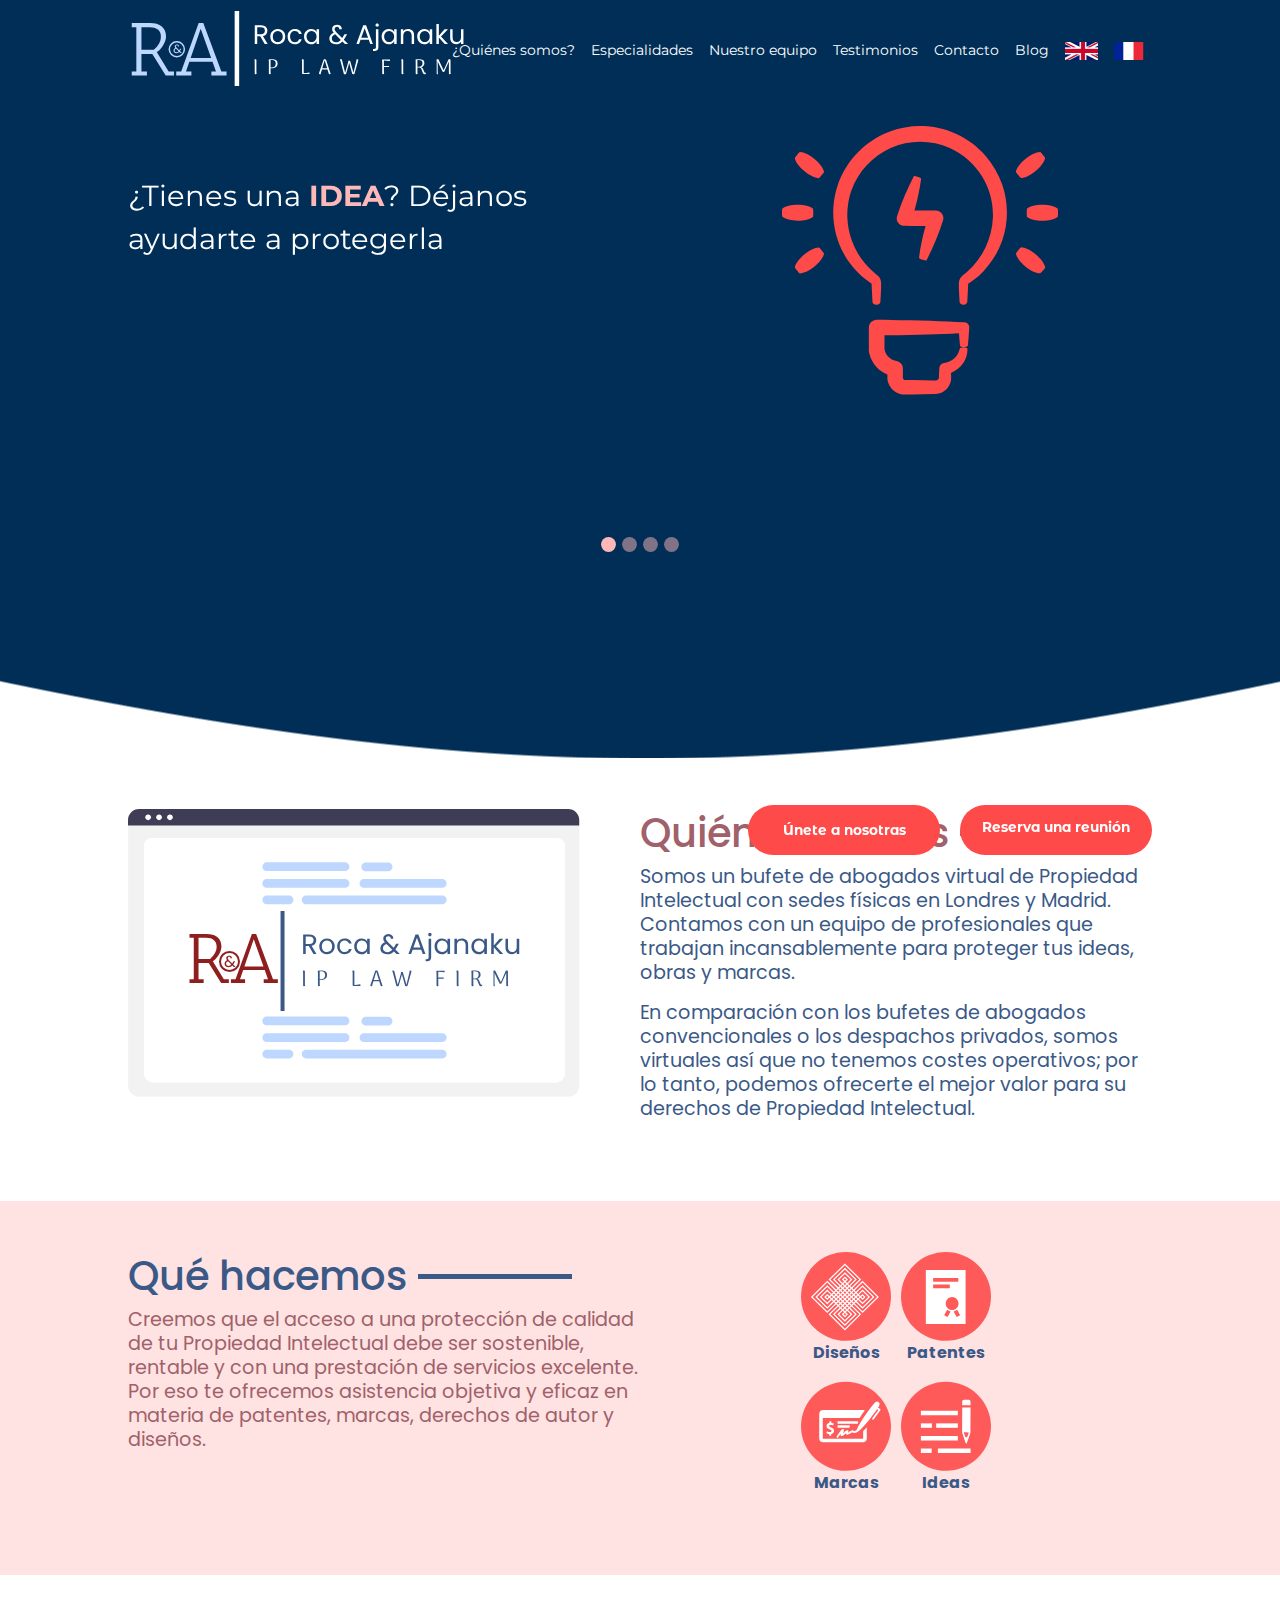
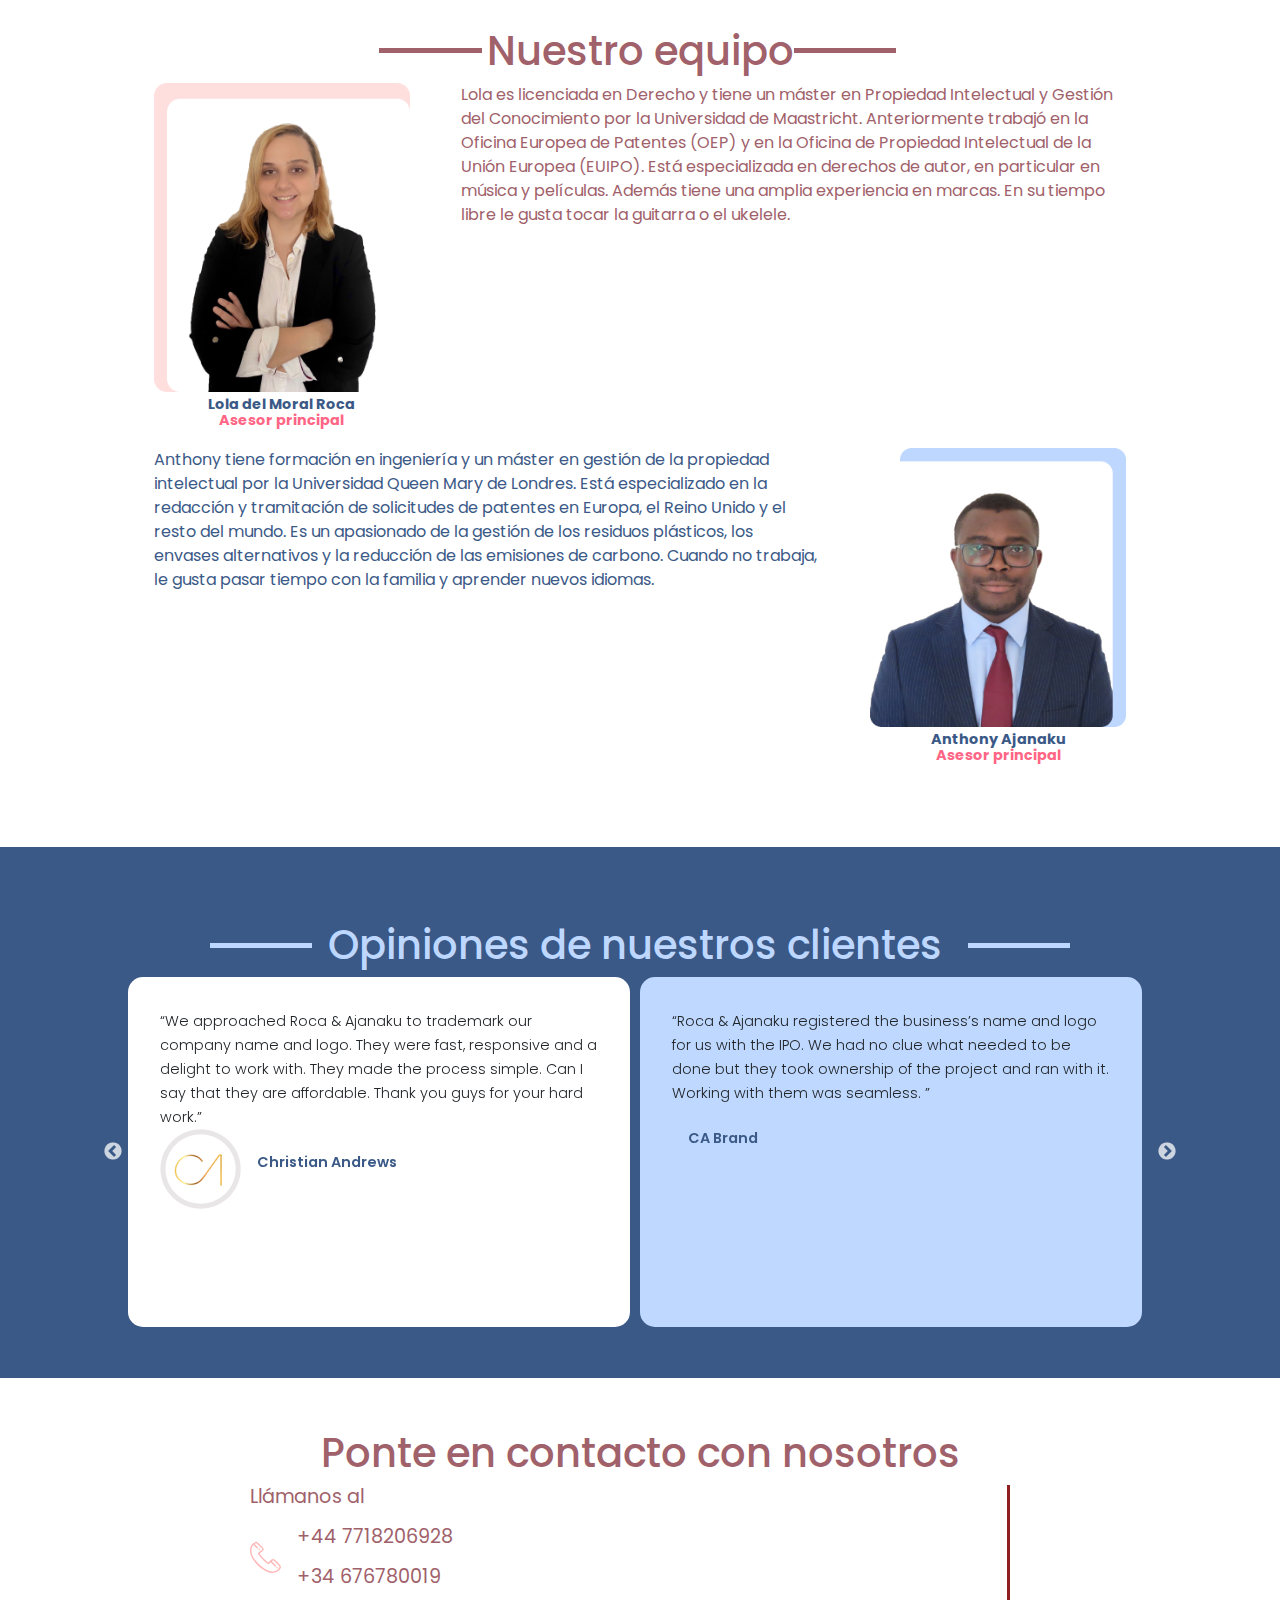
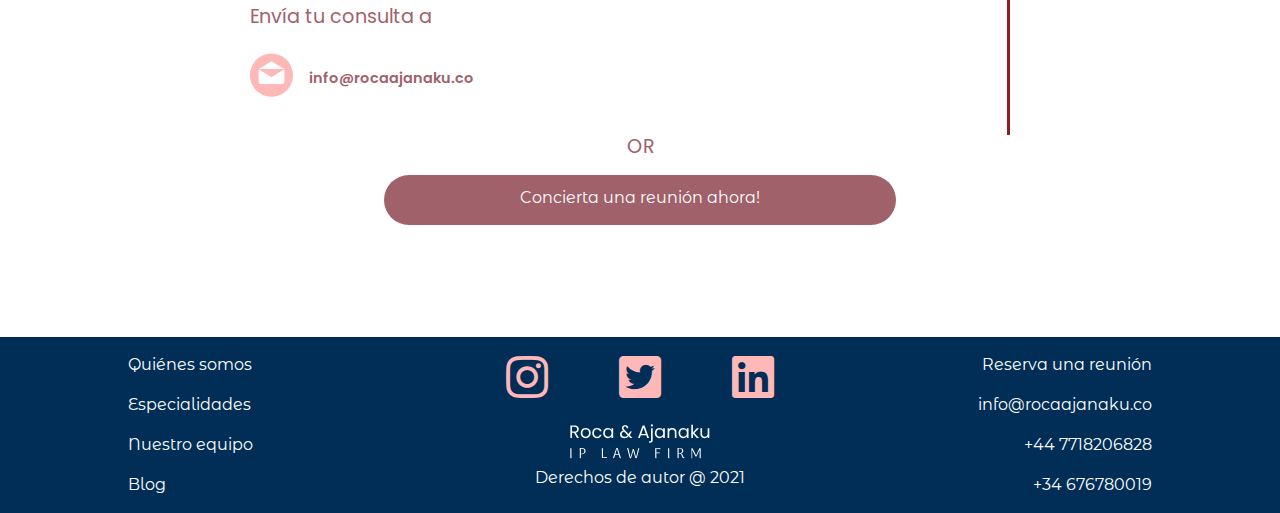
==== index_espanyol.html @ 3bf48005 "backend" ====
<!DOCTYPE html>
<html lang="en">
    <head>
        <meta charset="UTF-8">    
        <meta name="viewport" content="width=device-width, initial-scale=1.0">
        <meta name="theme-color" content="#000000" />
        <meta
        name="description"
        content="We are a virtual Intellectual Property (IP) law firm. We believe access to quality IP protection should be sustainable, cost-effective with excellent service delivery; we offer unbiased IP services in Patents, Trade mark, Copyrights and Design."
        />
        <!-- CSS FILES -->
        <link rel="stylesheet" href="bootstrap-4.5.2/css/bootstrap.css"/>
        <link rel="stylesheet" href="css/roca.css"/>   
        <link rel="shortcut icon" href="img/favicon.png" />
        <!-- SLICK SLIDER CSS -->
        <link rel="stylesheet" type="text/css" href="slick/slick.css"/>
        <link rel="stylesheet" type="text/css" href="slick/slick-theme.css"/>
        
        <!-- FONTAWESOME 6  -->
        <link rel="stylesheet" href="fontawesome-free-5.15.2-web/css/all.css"/>
        <!-- GOOGLE FONTS -->
        <link rel="preconnect" href="https://fonts.gstatic.com">
        <link href="https://fonts.googleapis.com/css2?family=Montserrat&display=swap" rel="stylesheet">
        <link href="https://fonts.googleapis.com/css2?family=Montserrat+Alternates:wght@300&display=swap" rel="stylesheet">
        <link href="https://fonts.googleapis.com/css2?family=Poppins&display=swap" rel="stylesheet">

        <!-- JS FILES -->
        <script src="js/jquery-3.1.1.js"></script>
        <script src="bootstrap-4.5.2/js/bootstrap.min.js"></script>
        <script type="text/javascript" src="js/roca.js"></script>
        <!-- SLICK SLIDER JS -->
        <script type="text/javascript" src="slick/slick.min.js"></script>
        <title>Roca & Ajanaku: IP Law firm</title>
    </head>
    <body>  
        <!-- main body     -->
        <!-- navbar -->
        <section>
            <nav class="navbar navbar-expand-lg navbar-light bg-roca">
                <a class="navbar-brand" href="#"><img src="./img/logo.svg" class="img-nav"/></a>
                
                <img class="navbar-toggler" src="./img/hamburger.png" data-toggle="collapse" data-target="#navbarNav" aria-controls="navbarNav" aria-expanded="false" aria-label="Toggle navigation"/>
                <div class="lang-mobile">
                    <a href="index.html"><img src="./img/britain.png" class="img-nav-mobile"/></a>
                    <a href="index_french.html"><img src="./img/france.png" class="img-nav-mobile"/></a>
                </div>
                <div class="collapse navbar-collapse" id="navbarNav">
                    <ul class="navbar-nav">
                        <li class="nav-item active">
                          <a class="nav-link nav-color" href="#about-us">¿Quiénes somos? <span class="sr-only">(current)</span></a>
                        </li>
                        <li class="nav-item">
                          <a class="nav-link nav-color" href="#services">Especialidades</a>
                        </li>
                        <li class="nav-item">
                          <a class="nav-link nav-color" href="#team">Nuestro equipo</a>
                        </li>
                        <li class="nav-item">
                            <a class="nav-link nav-color" href="#testimonials">Testimonios</a>
                        </li>
                        <li class="nav-item">
                            <a class="nav-link nav-color" href="#contact-us">Contacto</a>
                        </li>
                        <li class="nav-item">
                            <a target="_blank" class="nav-link nav-color" href="https://medium.com/@roca.ajanaku">Blog</a>
                        </li>
                    <li class="nav-item">
                        <div class="lang">
                            <a class="nav-link nav-color" href="index.html"><img src="./img/britain.png"/></a>
                            <a class="nav-link nav-color" href="index_french.html"><img src="./img/france.png"/></a>
                        </div>
                    </li>
                  </ul>
                </div>
            </nav>
        </section>
        <!-- navbar ends -->
        <!-- carousal -->
        <section id="demo" class="carousel slide" data-ride="carousel">
            <div class="carousel-inner">
                <div class="carousel-item active">
                    <div class="mobile">
                        <div class="demo-img col-sm-12 col-xs-12">
                            <img src="./img/idea2.svg" alt="ideas-logo" class="img-fluid" >
                        </div>
                        <div class="demo-words col-sm-12 col-xs-12">
                           <p class="text-top"> ¿Tienes una <span style="color: #FFB8B8; font-weight: bolder;">IDEA</span>? Déjanos ayudarte a protegerla</p>
                        </div>
                    </div>
                    <div class="demo-inner">
                        <div class="demo-words">
                            <p class="text-top pt-5"> ¿Tienes una <span style="color: #FFB8B8; font-weight: bolder;">IDEA</span>? Déjanos ayudarte a protegerla</p>
                        </div>
                        <div class="demo-img ">
                            <img src="./img/idea2.svg" alt="ideas-logo" class="img-fluid pl-5" >
                        </div>
                    </div>
                </div>
                <div class="carousel-item">
                    <div class="mobile">
                        <div class="demo-img col-sm-12 col-xs-12">
                            <img src="./img/patents.svg" alt="patents-logo" class="img-fluid" >
                        </div>
                        <div class="demo-words col-sm-12 col-xs-12">
                            <p class="text-top">¿Quieres proteger tu invención? ¿O quieres comprobar si tu invento es  <span style="color: #FFB8B8; font-weight: bolder;">PATÉNTABLE?</span>Podemos ayudarte</p>
                        </div>
                    </div>
                    <div class="demo-inner desktop">
                        <div class="demo-words">
                            <p class="text-top pt-5">¿Quieres proteger tu invención? ¿O quieres comprobar si tu invento es <span style="color: #FFB8B8; font-weight: bolder;">PATÉNTABLE?</span> Podemos ayudarte</p>
                        </div>
                        <div class="demo-img ">
                            <img src="./img/patents.svg" alt="patents-logo" class="img-fluid" >
                        </div>
                    </div>
                </div>
                <div class="carousel-item">
                    <div class="mobile">
                        <div class="demo-img col-sm-12 col-xs-12">
                            <img src="./img/trademarks.svg" alt="trademarks-logo" class="img-fluid" >
                        </div>
                        <div class="demo-words col-sm-12 col-xs-12">
                            <p class="text-top ">¿Acabas de crear tu negocio? Protégelo registrando tu <span style="color: #FFB8B8; font-weight: bolder;">MARCA</span></p>
                        </div>
                    </div>
                    <div class="demo-inner desktop">
                        <div class="demo-words">
                            <p class="text-top pt-5">¿Acabas de crear tu negocio? Protégelo registrando tu <span style="color: #FFB8B8; font-weight: bolder;">MARCA</span></p>
                        </div>
                        <div class="demo-img ">
                            <img src="./img/trademarks.svg" alt="trademarks-logo" class="img-fluid" >
                        </div>
                    </div>
                </div>
                <div class="carousel-item">
                    <div class="mobile">
                        <div class="demo-img col-sm-12 col-xs-12">
                            <img src="./img/designs.svg" alt="design-logo" class="img-fluid">
                        </div>
                        <div class="demo-words col-sm-12 col-xs-12">
                            <p class="text-top ">¿Creas tus propios diseños? Como persona creativa, podemos ayudarte a proteger sus  <span style="color: #FFB8B8; font-weight: bolder;"> DISEÑOS </span></p>
                        </div>
                    </div>
                    <div class="demo-inner desktop">
                        <div class="demo-words">
                            <p class="text-top pt-5">¿Creas tus propios diseños? Como persona creativa, podemos ayudarte a proteger sus <span style="color: #FFB8B8; font-weight: bolder;"> DISEÑOS </span> </p>
                        </div>
                        <div class="demo-img ">
                            <img src="./img/designs.svg" alt="design-logo" class="img-fluid">
                        </div>
                    </div>
                </div>
            </div>

            <!-- Indicators -->
            <ul class="carousel-indicators">
              <li data-target="#demo" data-slide-to="0" class="active"></li>
              <li data-target="#demo" data-slide-to="1"></li>
              <li data-target="#demo" data-slide-to="2"></li>
              <li data-target="#demo" data-slide-to="3"></li>
            </ul>
        </section>
        <!-- meeting div -->
        <div id="fixed-bottom">
            <button type="button" class="btn call2action" id="join-us" data-toggle="modal" data-target="#joinUsModal">Únete a nosotras</button>
            <a href="https://calendly.com/roca-ajanaku" target="_blank" class="btn call2action">Reserva una reunión</a>
        </div>
          <!-- carosal ends -->
          <!-- about us -->
          <section id="about-us">
            <div class="flexy">
                <div class="left">
                    <h3>Quiénes somos</h3>
                    <img src="./img/about-us.svg" alt="about-logo" class="img-fluid img-bash">
                </div>
                <div class="right">
                    <h3>Quiénes somos <div class="redy-line"></div></h3>
                    <p>Somos un bufete de abogados virtual de Propiedad Intelectual con sedes físicas en Londres y Madrid. Contamos con un equipo de profesionales que trabajan incansablemente para proteger tus ideas, obras y marcas.</p>
                    <p>En comparación con los bufetes de abogados convencionales o los despachos privados, somos virtuales así que no tenemos costes operativos; por lo tanto, podemos ofrecerte el mejor valor para su derechos de Propiedad Intelectual.</p>
                </div>
            </div>
          </section>
          <!-- about us ends -->
          <!-- what we do -->
          <section id="services">
            <div class="flexy"> 
                <div class="lefty">
                    <h3>Qué hacemos <div id="blue-line"></div></h3>
                    <p>Creemos que el acceso a una protección de calidad de tu Propiedad Intelectual debe ser sostenible, rentable y con una prestación de servicios excelente. Por eso te ofrecemos asistencia objetiva y eficaz en materia de patentes, marcas, derechos de autor y diseños.</p>
                    
                </div>
                <div class="righty">
                    <div class="flex-container">
                        <div>
                            <img src="./img/design_small.svg" alt="we-do-logo" class="img-fluid img-service">
                            <p class="p-inner">Diseños</p>
                        </div>
                        <div>
                            <img src="./img/patents-small.svg" alt="we-do-logo" class="img-fluid img-service">
                            <p class="p-inner">Patentes</p>
                        </div>
                        <div data-toggle="modal" data-target="#trademarkModal">
                            <img src="./img/trademarks-small.svg" alt="we-do-logo" class="img-fluid img-service">
                            <p class="p-inner">Marcas</p>
                        </div>  
                        <div data-toggle="modal" data-target="#copyrightModal">
                            <img src="./img/copyrights-small.svg" alt="we-do-logo" class="img-fluid img-service">
                            <p class="p-inner">Ideas</p>
                        </div> 
                    </div>
                </div>
            </div>
          </section>
         <!-- what we do ends -->
         <!-- team -->
         <section id="team">
             <!-- lola -->
             <h3><div class="red-line" class="mr-3"></div>Nuestro equipo<div class="red-line" class="ml-3"></div></h3>
            <div class="flexy">
                <div class="left-team-top">
                    <img src="./img/lola.png" alt="lola-logo" class="img-fluid desktop">
                    <img src="./img/lola_mobile.png" alt="lola-logo" class="img-fluid mobile">
                    <p class="name">Lola del Moral Roca</p>
                    <p class="post">Asesor principal</p>
                </div>
                <div class="right-team-top">
                    <p>Lola es licenciada en Derecho y tiene un máster en Propiedad Intelectual y Gestión del Conocimiento por la Universidad de Maastricht. Anteriormente trabajó en la Oficina Europea de Patentes (OEP) y en la Oficina de Propiedad Intelectual de la Unión Europea (EUIPO). Está especializada en derechos de autor, en particular en música y películas. Además tiene una amplia experiencia en marcas. En su tiempo libre le gusta tocar la guitarra o el ukelele.</p>
                </div>
            </div>
            <!-- anthony -->
            <div class="flexy">
                <div class="left-team-bottom">
                    <img src="./img/anthony-mobile.png" alt="anthony-logo" class="img-fluid mobile">
                    <p class="name2 mobile2">Anthony Ajanaku</p>
                    <p class="post2 mobile2 ">Asesor principal</p>
                    <p class="desktop">Anthony tiene formación en ingeniería y un máster en gestión de la propiedad intelectual por la Universidad Queen Mary de Londres. Está especializado en la redacción y tramitación de solicitudes de patentes en Europa, el Reino Unido y el resto del mundo. Es un apasionado de la gestión de los residuos plásticos, los envases alternativos y la reducción de las emisiones de carbono. Cuando no trabaja, le gusta pasar tiempo con la familia y aprender nuevos idiomas.</p>
                </div>
                <div class="right-team-bottom">
                    <img src="./img/anthony.png" alt="anthony-logo" class="img-fluid">            
                    <p class="name desktop2">Anthony Ajanaku</p>
                    <p class="post desktop2">Asesor principal</p>
                    <p class="mobile">Anthony tiene formación en ingeniería y un máster en gestión de la propiedad intelectual por la Universidad Queen Mary de Londres. Está especializado en la redacción y tramitación de solicitudes de patentes en Europa, el Reino Unido y el resto del mundo. Es un apasionado de la gestión de los residuos plásticos, los envases alternativos y la reducción de las emisiones de carbono. Cuando no trabaja, le gusta pasar tiempo con la familia y aprender nuevos idiomas.</p>
                </div>
            </div>
          </section>
        <!-- team ends -->
        <!-- testimonials -->
        <section id="testimonials">
            <h3 class="mt-5"><div id="bluy-line" class="mr-3 bluy-line"></div>Opiniones de nuestros clientes <div id="bluy-line" class="ml-3 bluy-line"></div></h3>
            <div class="your-class">
                <div>
                    <div class="col-sm-12 col-xs-12 white-card">
                        <q>We approached Roca & Ajanaku to trademark our company name and logo. They were fast, responsive and a delight to work with. They made the process simple. Can I say that they are affordable. Thank you guys for your hard work.</q>
                        <div class="justify">
                            <img src="./img/ca.png" alt="anthony-logo" class="img-testimony" > 
                            <p>Christian Andrews</p>
                        </div>
                    </div>
                </div>
                <div>
                    <div class="col-sm-12 col-xs-12 blue-card ">
                        <q>Roca & Ajanaku registered the business’s name and logo for us with the IPO. We had no clue what needed to be done but they took ownership of the project and ran with it. Working with them was seamless. </q>
                        <div class="justify">
                            <!-- <img src="./img/wastecoin.png" alt="anthony-logo" class="img-testimony" >  -->
                            <p>CA Brand</p>
                        </div>
                    </div>
                </div>
                <div>
                    <div class="col-sm-12 col-xs-12 blue-card ">
                        <q>Roca & Ajanaku were instrumental to the registration of our trademark and subsequent patenting of our technology. It was seamless and fast. Thank you </q>
                        <div class="justify">
                            <img src="./img/wastecoin.png" alt="anthony-logo" class="img-testimony" > 
                            <p>WasteCoin</p>
                        </div>
                    </div>
                </div>
                <div>
                    <div class="col-sm-12 col-xs-12 white-card">
                        <q>Roca & Ajanaku were absolutely fantastic - speedy, great at communication, always available to answer our questions and steer us. I would highly recommend them!</q>
                        <div class="justify">
                            <!-- <img src="./img/wp.png" alt="anthony-logo" class="img-testimony" >  -->
                            <p>Small Chops UK</p>
                        </div>
                    </div>
                </div>
                <div>
                    <div class="col-sm-12 col-xs-12 blue-card ">
                        <q>A big thanks to Roca & Ajanaku for their assistance during our trademark set up for “Win My Wedding”. 
                            Knowing nothing of what to do, this was new territory for us, the team gave us regular updates on the stage of our application, and provided further trademark assistance to us. Would certainly recommend Roca & Ajanaku</q>
                        <div class="justify">
                            <!-- <img src="./img/wmw.png" alt="anthony-logo" class="img-testimony" >  -->
                            <p>Remi & Tina Benson</p>
                        </div>
                    </div>
                </div>
                <div>
                    <div class="col-sm-12 col-xs-12 white-card ">
                        <q>FDA wanted to protect its precious name because of its uniqueness. Roca & Ajanaku helped to establish the best classes to protect and in what capacity. Their industry knowledge is second to non. Food Drive Africa are pleased to have found Roca & Ajanaku.</q>
                        <div class="justify">
                            <img src="./img/fda.png" alt="anthony-logo" class="img-testimony"> 
                            <p>Food Drive Africa</p>
                        </div>
                    </div>
                </div>
                <div>
                    <div class="col-sm-12 col-xs-12 white-card">
                        <q>Nos ayudaron con un problema que tuvimos con una marca que entraba en conflicto con la nuestra. Nos elaboraron un informe perfectamente pormenorizado con diversas vías para resolver esta situación. Son auténticos expertos en este campo, lo que provoca que te ofrezcan cientos de soluciones diferentes adaptadas a tus necesidades. </q>
                        <div class="justify">
                            <!-- <img src="./img/ca.png" alt="anthony-logo" class="img-testimony" >  -->
                            <p>Isidro DM, Yoofit</p>
                        </div>
                    </div>
                </div>
                <div>
                    <div class="col-sm-12 col-xs-12 blue-card ">
                        <q>Teníamos dudas sobre una idea que podía afectar a distintos derechos de autor. Tras mucho preguntar, me recomendaron trabajar con ellos y la verdad resolvieron nuestras dudas en un plazo de tiempo muy corto. Cuentan con procesos de gestión de trabajo muy avanzados lo que les permite dar un servicio rápido y completamente personalizado. La verdad, seguiremos trabajando con ellos.</q>
                        <div class="justify">
                            <!-- <img src="./img/wastecoin.png" alt="anthony-logo" class="img-testimony" >  -->
                            <p>Pablo L, MEEU</p>
                        </div>
                    </div>
                </div>
                <div>
                    <div class="col-sm-12 col-xs-12 white-card">
                        <q>He trabajado con Lola en varias ocasiones. Siempre ha sido un placer hacerlo. Hemos conseguido siempre muy buenos resultados. Tengo claro que en mis próximos casos relacionados con la Propiedad Intelectual volveré a recurrir a ellos.</q>
                        <div class="justify">
                            <!-- <img src="./img/wp.png" alt="anthony-logo" class="img-testimony" >  -->
                            <p>Isabel R, Abogada</p>
                        </div>
                    </div>
                </div>
                <div>
                    <div class="col-sm-12 col-xs-12 blue-card ">
                        <q>Grandes profesionales dispuestos a ayudarte en lo que necesites. Con su asesoramiento lograron resolver todas nuestras dudas. En todo momento hubo comunicación entre nosotros, un trato muy amable y correcto. Sin duda, recomiendo sus servicios a todo quien lo necesite. </q>
                        <div class="justify">
                            <!-- <img src="./img/wmw.png" alt="anthony-logo" class="img-testimony" >  -->
                            <p>Rina Graciela Cueva Cayetano</p>
                        </div>
                    </div>
                </div>
              </div>
        </section>
        <!-- testimonials ends -->
        <!-- contact us -->
        <section id="contact-us" class="mb-5">
            <h3>Ponte en contacto con nosotros</h3>
            <div class="flexy"> 
                <div class="lefty" >
                    <p>Llámanos al</p>
                    <div class="justify contact">
                        <img src="./img/phone.svg" alt="phone-logo"  class="img-fluid mb-3 mr-3" >
                        <div>
                            <p class="p-red">+44 7718206928 </p>
                            <p class="p-red">+34 676780019</p>
                        </div>
                    </div>
                    <p>Envía tu consulta a </p>
                    <div class="justify contact">
                        <img src="./img/email.svg" alt="email-logo"  class="img-fluid">
                        <p class="p-red">info@rocaajanaku.co</p>
                    </div>
                    
                    
                </div>
                <div id="contact-line"></div>
                <div class="righty text-center" >
                    <p class="p-red">OR</p>
                    <a target="_blank" href="https://calendly.com/roca-ajanaku" target="_blank" class="btn call2meeting"><p id="book">Concierta una reunión ahora!</p></a>
                </div>
            </div>

        </section>
        <!-- contact us -->
        <!-- footer -->
        <div class="footer-mobile">
            <div class="footer-one-mobile">
                <a href="#about-us"> <p class="mini">Quiénes somos</p></a>
                <a href="#services"> <p class="mini">Especialidades</p></a>
                <a href="#team"> <p class="mini">Nuestro equipo</p></a>
                <a target="_blank" href="https://medium.com/@roca.ajanaku"> <p class="mini">Blog</p></a>
             </div>

            <div class="social-media mb-3">
                <a target="_blank" href="https://www.instagram.com/p/CLsEEwuB7LT/?igshid=wxpd5hx1a7p0" class="mob-spacing"><i class="fab fa-instagram fa-3x"></i></a>
                <a target="_blank" href="https://twitter.com/RocaAjanaku" class="mob-spacing"><i class="fab fa-twitter-square fa-3x"></i></a>
                <a target="_blank" href="https://www.linkedin.com/company/roca-ajanaku"><i class="fab fa-linkedin fa-3x"></i></a>
            </div>
            <img src="img/logo-footer.svg" class="img-footer" />
            <p class="mini text-center">Derechos de autor @ 2021</p>
        </div>
        <section class="footer pt-3">
            <div id="footer-inner">
                <div class="footer-one-left">
                   <a href="#about-us"> <p class="mini">Quiénes somos</p></a>
                   <a href="#services"> <p class="mini">Especialidades</p></a>
                   <a href="#team"> <p class="mini">Nuestro equipo</p></a>
                   <a target="_blank" href="https://medium.com/@roca.ajanaku"> <p class="mini">Blog</p></a>
                </div>
                <div class="footer-one-center">
                    <div class="social-media mb-3">
                        <a target="_blank" href="https://www.instagram.com/p/CLsEEwuB7LT/?igshid=wxpd5hx1a7p0"><i class="fab fa-instagram fa-3x"></i></a>
                        <a target="_blank" href="https://twitter.com/RocaAjanaku"><i class="fab fa-twitter-square fa-3x"></i></a>
                        <a target="_blank" href="https://www.linkedin.com/company/roca-ajanaku"><i class="fab fa-linkedin fa-3x"></i></a>
                    </div>
                    <img src="img/logo-footer.svg" class="img-footer" />
                    <p class="mini text-center">Derechos de autor @ 2021</p>
                </div>
                <div class="footer-one">
                    <a target="_blank" href="https://calendly.com/roca-ajanaku"> <p class="mini">Reserva una reunión</p></a>
                    <p class="mini">info@rocaajanaku.co</p>
                    <p class="mini">+44 7718206828</p>
                    <p class="mini">+34 676780019</p>   
                </div>
            </div>
        </section>
<!-- Join Us Modal -->
<!-- Modal -->
<div class="modal fade" id="joinUsModal" tabindex="-1" aria-labelledby="exampleModalLabel" aria-hidden="true">
    <div class="modal-dialog">
      <div class="modal-content">
        <div class="modal-body">
            
          <div class="flexy">
              <div class="flexy-left">
                <img src="img/logo-modal.svg" class="img-fluid" />
                <p class="modal-p">Estaremos encantados de que se una a nosotros. Amablemente rellena el formulario y nos pondremos en contacto</p>
                <img src="img/bg-modal.svg" class="img-fluid" />
              </div>
              <div class="flexy-right">
                <button type="button" class="close" data-dismiss="modal" aria-label="Close">
                    <span aria-hidden="true">&times;</span>
                  </button>
                  <h3 class="modal-h3">Únete a nosotras</h3>
                  <Form method="POST" enctype="multipart/form-data">
                      <input type="text" placeholder="Nombre" class="form-control mb-3" id="name"/>
                      <input type="text" placeholder="Correo electrónico" class="form-control mb-3" id="email"/>
                      <input type="text" placeholder="Teléfono" class="form-control mb-3" id="phonenumber"/>
                      <label for="exampleFormControlFile1" class="input-label">Sube tu curriculum vitae</label>
                      <input type="file" class="form-control-file mb-3" id="attach">
                      <button type="button" class="form-control input-submit" id="send_submit">Enviar</button>
                  </Form>
              </div>
          </div>
        </div>
      </div>
    </div>
  </div>

   <!-- TradeMark Modal -->
<!-- Modal -->
<div class="modal fade" id="trademarkModal" tabindex="-1" aria-labelledby="exampleModalLabel" aria-hidden="true">
    <div class="modal-dialog">
      <div class="modal-content">
        <button type="button" class="close modal-close" data-dismiss="modal" aria-label="Close">
            <span aria-hidden="true">&times;</span>
          </button>
        <div class="modal-body">
            
            <ul class="list-group">
                <li class="list-group-item">Registros en la EUIPO</li>
                <li class="list-group-item">Registros en España y/o Reino Unido</li>
                <li class="list-group-item">Litigios nacionales e internacionales</li>
                <li class="list-group-item">Asesoramiento legal para nuevas marcas</li>
                <li class="list-group-item">Defensa de la marca.</li>
                <li class="list-group-item">Oposición</li>
                <li class="list-group-item">Recursos</li>
                <li class="list-group-item">Anulación</li>
                <li class="list-group-item">Indicaciones geográficas</li>
                <li class="list-group-item">Denominaciones de origen </li>
                <li class="list-group-item">y mucho más</li>
              </ul>
        </div>
      </div>
    </div>
  </div>
  <!-- CopyRights Modal -->
<!-- Modal -->
<div class="modal fade" id="copyrightModal" tabindex="-1" aria-labelledby="exampleModalLabel" aria-hidden="true">
    <div class="modal-dialog modal-dia">
      <div class="modal-content">
        <button type="button" class="close modal-close" data-dismiss="modal" aria-label="Close">
            <span aria-hidden="true">&times;</span>
          </button>
        <div class="modal-body">
            <ul class="list-group">
                <li class="list-group-item" >Tramitación de registros de obras inéditas</li>
                <li class="list-group-item">Asesoramiento al respecto de medidas anti-plagio</li>
                <li class="list-group-item">Representación de autores</li>
                <li class="list-group-item">Gestión de licencias y derechos de emisión</li>
                <li class="list-group-item">Protección de productos derivados de la obra protegida: traducciones, adaptaciones...</li>
                <li class="list-group-item">Redacción de contratos de cesión de derechos</li>
                <li class="list-group-item">Negociación de pagos por explotación de derechos</li>
                <li class="list-group-item">y mucho más</li>
              </ul>
        </div>
      </div>
    </div>
  </div>
    </body>
    <script>
        function myFunction(x) {
        if (x.matches) { // If media query matches
            $('.your-class').slick({
            infinite: true,
            slidesToShow: 1,
            slidesToScroll: 1,
            autoplay: true,
            autoplaySpeed: 5000,
        });
        } else {
            $('.your-class').slick({
            infinite: true,
            slidesToShow: 2,
            slidesToScroll: 2,
            autoplay: true,
            autoplaySpeed: 5000,
        });
        }
        }

        var x = window.matchMedia("(max-width: 800px)")
        myFunction(x) // Call listener function at run time
        x.addListener(myFunction) // Attach listener function on state change
        </script>
</html>
---- css/roca.css ----
body{
    margin:0;
}
.modal-body{
    background-color: #002E56;
    height:auto;
    padding:0;
}
.modal-dialog {
    max-width: 80%;
}
.flexy {
    display: flex;
    width:auto;
    flex-wrap:wrap;
    width:100%;
    justify-content: center;
}
.modal-h3{
    color:#E6E6E6;
    font-weight: bolder;
    font-family: 'Poppins';
}
.modal-p{
    text-align: center;
    color:#3A5987;
    font-size: 0.85rem;
    font-family: 'Poppins';
}
.flexy-left {
width: 50%;
/* height:200px; */
padding:5%;
background-color: #fff;
}
input {
    font-family: 'Poppins';
}
.custom-file-upload {
    border: 1px solid #ccc;
    display: inline-block;
    padding: 6px 12px;
    cursor: pointer;
}
input[type="file"] {
    color:#fff;
    font-size: 0.9rem;
}
.input-label{
    color:#fff;
    text-align: left;
    font-family: 'Poppins';
}
.input-submit{
    background-color: #FF4A4A;
    border:0;
    color:#fff;
    font-family: 'Poppins';
}
.flexy-right {
width: 50%;
text-align: center;
padding:5%;
height:200px;
}
#fixed-bottom{
    position: fixed;
    bottom: 5vh;
    right: 10%;
    justify-content: flex-end;
    width:100%;
    display: flex;
}
.call2action{
     
    width: 15%;
    height: 50px;
    background: #FF4A4A;
    text-align: center;
    font-family: 'Montserrat Alternates';
    color:#ffffff!important;
    font-weight: 700;
    z-index: 4000;
    margin-left: 20px;
    border-radius: 25px;
    font-size: 0.85rem;
    line-height: 30px;
    
}
.bg-roca{
    background-color: #002e56!important;
    /* background-color: #BDD7FF50!important; */
    padding:0 10%;
    width: 100%;
}
.img-nav{
    width: 150%;
    height: auto;
}
.nav-link{
    font-size: 0.85rem!important;
}
#navbarNav{
    justify-content: flex-end!important;
    font-family: 'Montserrat';
}
.nav-color {
    color: #ffffff!important;
}
.footer {
    width: 100%;
    background-color: #002E56;
    color: white;
    padding-left: 10%;
    padding-right: 10%;
    position: absolute;
}
.footer-mobile {
    display: none;
}
#footer-inner{
    /* width:90%; */
    display: flex;
    justify-content: space-between;
}

.social-media{
    display: flex;
    justify-content: space-around;
}
.footer-one, .footer-one-left, .footer-one-center{
    width:33%;
}
.footer-one{
    text-align: right;
}
.footer-one-center{
    text-align: center;
}
.footer-one > a, .footer-one > p{
    font-family: 'Montserrat Alternates';
    color:#ffffff!important;
}
.lang{
    display: flex;
}
.lang-mobile{
    display: none;
}
.img-nav-mobile{
    display: flex;
}
.mini {
    font-family: 'Montserrat Alternates';
    color:#ffffff!important;
}
/* .carousel-inner img {
    width: 100%;
    height: 100%;
} */
#demo{
    background: url('../img/bg-carosal.png');
    height:658px;
    background-repeat: no-repeat;
    background-position: center;
    padding-left:10%;
    padding-top:2%;
    padding-right:10%;
    padding-bottom:15%;
}
.demo-words{
    width:50%;
}
.carousel-indicators {
    bottom: 20vh!important;
}
#book{
    width:70%;
    line-height: 2rem;
    font-family: 'Montserrat Alternates';
    color:#ffffff!important;
}
#calendar{
    width:20%;
}

.call2meeting{
    width: 100%;
    height: 50px;
    background: #A0616A;
    border-radius: 25px;
    justify-content: center;
    display: flex;
}
.call2action:hover{
    background: #BDD7FF;
}
.carousel-indicators > li{
    width: 15px!important;
    height: 15px!important;
    border-radius: 50%!important;
    background-color: #FFB8B8;
}
.carousel-indicators > li:active{
    background-color: #FF4A4A;
}
.demo-inner{
    display: flex;  
}
.carousel-inner{
    width:100%;
}
.demo-img{
    width: 50%;
    margin: auto;
    text-align: center;
    padding-bottom:2rem;
}
.text-top{
    font-size:1.8rem;
    color:#ffffff;
    font-family: 'Montserrat';
}
.text-main{
    font-size:4.5rem;
    color:#FFB8B8;
    font-family: 'Poppins';
    font-weight: bolder;
}
.mobile, .mobile2{
    display: none;
}

/* .carousel-item>.desktop{
    display: flex;
} */
.desktop2{
    display: block;
}
.flexy{
    display: flex;
    justify-content: space-around;
}
#about-us, #services, #team, #contact-us{
    padding:4% 10% 5% 10%;
}
#services{
    background-color: rgba(255, 74, 74, 0.16);
}
#testimonials{
    background-color: #3A5987;
    padding: 2% 10% 4% 10%;
}
.p-red{
    font-family: Poppins;
    font-size: 1.2rem;
    line-height: 1.5rem;
    color: #A0616A!important;
}
.right, .left, .lefty, .righty{
    width:50%;
}
.right-team-top, .left-team-bottom{
    width:65%;
}
.left-team-top, .right-team-bottom{
    width:25%;
}
.name{
    font-family: Poppins;
    font-weight: bold;
    font-size: 0.9rem;
    line-height: 1.5rem;
    text-align: center;
    color: #3A5987;
}
.post{
    font-family: Poppins;
    font-weight: bold;
    font-size: 0.9rem;
    line-height: 1.5rem;
    text-align: center;
    color: #FF6584;
    margin-top:-1.5rem;
}
.right-team-top > p{
    font-family: Poppins;
    font-size: 1rem;
    line-height: 1.5rem;
    color: #A0616A;
}
.left-team-bottom > p{
    font-family: Poppins;
    font-size: 1rem;
    line-height: 1.5rem;
    color: #3A5987;
}
.right > p{
    font-family: Poppins;
    font-size: 1.2rem;
    line-height: 1.5rem;
    color: #3A5987;
}
.right > h3{
    font-family: Poppins;
    font-size: 2.5rem;
    color: #A0616A;
}
#team > h3, #contact-us >h3{
    font-family: Poppins;
    font-size: 2.5rem;
    color: #A0616A;
    text-align: center;
}
.lefty > p{
    font-family: Poppins;
    font-size: 1.2rem;
    line-height: 1.5rem;
    color: #A0616A;
}
#testimonials >h3{
    font-family: Poppins;
    font-size: 2.5rem;
    color: #BDD7FF;
    text-align: center;
}
.lefty > h3{
    font-family: Poppins;
    font-size: 2.5rem;
    color: #3A5987;
}
.left > h3{
    display: none;
}
.redy-line{
    width: 30%;
    height: 5px;
    margin-right:0.3rem;
    display: inline-block;
    margin-bottom:0.7rem;
    background-color: #A0616A;
}
.red-line{
    width: 10%;
    height: 5px;
    margin-right:0.3rem;
    display: inline-block;
    margin-bottom:0.7rem;
    background-color: #A0616A;
}
#blue-line{
    width: 30%;
    height: 5px;
    display: inline-block;
    margin-bottom:0.7rem;
    background-color: #3A5987;
}
.bluy-line{
    width: 10%;
    height: 5px;
    display: inline-block;
    margin-bottom:0.7rem;
    background-color: #BDD7FF;
}
.img-service{
    display: block;
    margin-left: auto;
    margin-right: auto;
    width: 90%;
}
.fab{
    color: #FFB8B8; 
}
.img-testimony {
    max-width: 70%;
    height: auto;
}
.right-team-bottom >img{
    display: block;
}
.left-team-bottom >img{
    display: none;
}
#contact-line{
    width: 3px; 
    height: 250px; 
    background-color: #8F1F1F; 
    margin-right:20px;
}
.flex-container {
    display: flex;
    width:auto;
    flex-wrap:wrap;
    width:50%;
    margin-left: 25%;
    justify-content: center;
  }
  
  .flex-container > div {
    text-align: center;
  }
.p-inner{
    color: #3A5987;
    font-size: 1rem;
    font-family: 'Poppins';
    font-weight: bold;
}
.modal-close{
    text-align: right;
    margin-right: 10px;
}
.list-group-item{
    font-family: 'Poppins';
    /* font-weight: bold; */
    color: #3A5987;
}
@media only screen and (max-width: 800px) {
    .flexy-left {
        display: none;
    }
    .flexy-right {
        width: 100%;
    }
    .modal-content {
        height:70vh;
    }
    .modal-dialog {
        max-width: 100%;
    }
    .flex-container {
        display: flex;
        width:auto;
        width:70%;
        margin-left: 15%;
        justify-content: center;
      }
      
      .flex-container > div {
        text-align: center;
      }
    .p-inner{
        color: #3A5987;
        font-size: 1rem;
        font-family: 'Poppins';
        font-weight: bold;
    }
    .demo-words {
        width: 100%;
        text-align: center;
    }
    .right > h3{
        display: none;
    }
    .img-service{
        margin-left:0;
    }
    #blue-line{
        display: none;
    }
    .lefty > h3{
        font-size: 1.8rem;
        color: #3A5987;
        text-align: center;
    }
    .left > h3{
        font-family: Poppins;
        font-size: 30px;
        color: #A0616A;
        display: block;
        text-align: center;
    }
    
    #services{
        padding-bottom:4rem;
    }
    .carousel-indicators {
        bottom: 1vh!important;
    }
    #demo {
        height: 65vh;
    }
    .right > p, .lefty > p, .right-team-top > p, .left-team-bottom > p,.lefty > div > p{
        font-size: 16px;
        line-height: 24px;
        margin-top:0.7rem;
    }
   
    .right, .left, .righty, .lefty, .left-team-top, .right-team-top, .left-team-bottom, .right-team-bottom{
        width:100%;
    }
    .flexy{
        display: block;
        text-align:center;
    }
    #fixed-bottom{
        right: 0;
        bottom:0;
        justify-content: space-between;
        width:100%;
        display: flex;
        /* padding-right: 7%;
        padding-left: 7%; */
    }
    #join-us{
        display: none;
    }
    .call2action{
     
        width: 100%;
        height: 50px;
        background: #FF4A4A;
        text-align: center;
        font-family: 'Poppins';
        color:#ffffff!important;
        font-weight: 700;
        z-index: 4000;
        margin-left: 0;
        border-radius: 0;
        font-size: 0.85rem;
        line-height: 30px;
        
    }
    .call2meeting{
        width: 100%;
        height: 50px;
        background: #A0616A;
        border-radius: 25px;
        justify-content: center;
        display: flex;
    }
    .mtt{margin-top:4rem;}
    #book{
        width:70%;
        font-size: 0.75rem;
        line-height: 2rem;
        font-family: 'Poppins';
        color:#ffffff!important;
    }
    .demo-img {
        width: 20%;
        margin: auto;
        padding-bottom: 2rem;
    }
    .text-top{
        font-size:1rem;
        margin: 0;
    }
    .text-main{
        font-size:2.5rem;
        margin: 0;
    }
    .mobile, .mobile2{
        display: block;
        margin: auto;
    }
.demo-inner, .desktop2{
        display: none;
    }
    .img-nav{
        max-width: 80%;
        height: auto;
    }
    .navbar-brand{
        width:70%!important;
    }
    .img-nav-mobile{
        max-width: 80%;
        height: auto;
    }
    .lang{
        display: none;
    }
    .lang-mobile{
        width:100%;
        display: flex;
        justify-content: flex-end;
        margin-bottom:0.7rem;
    }
    .footer {
        display: none;
    }
    .footer-mobile {
        position: relative;
        left: 0;
        bottom: 0;
        display: block;
        width: 100%;
        background-color: #002E56;
        color: white;
        text-align: center;
        padding-top:2rem;
        padding-bottom: 2rem;
    }
    .social-media{
        display: block;
    }
    .mob-spacing{
        margin-right: 1rem;
    }
    .left-team-bottom > .name2{
        font-family: Poppins;
        font-weight: bold;
        font-size: 0.9rem;
    line-height: 1.5rem;
        text-align: center;
        color: #3A5987;
    }
    .left-team-bottom> .post2{
        font-family: Poppins;
        font-weight: bold;
        font-size: 0.9rem;
    line-height: 1.5rem;
        text-align: center;
        color: #FF6584;
        margin-top:-0.5rem;
    }
    .right-team-bottom >img, .left-team-bottom >.desktop,.right-team-bottom > .desktop2, .left-team-top > .desktop{
        display: none;
    }
    .left-team-bottom >img{
        display: block;
    }
    .right-team-bottom >.mobile{
        color: #3A5987;
        font-size: 16px;
        line-height: 24px;
        margin-top:0.7rem;
        font-family: 'Poppins';
    }
    .red-line, .redy-line{
        display: none;
    }
    .bluy-line{
        display: none;
    }
    #testimonials >h3{
        font-family: Poppins;
        font-size: 1.6rem;
    }
    /* #team > h3{
        font-family: Poppins;
        font-size: 30px;
        color: #A0616A;
    } */
    #team > h3, #contact-us > h3{
        font-family: Poppins;
        font-size: 1.8rem;
        color: #A0616A;
    }
}



/* testimonial slide css */

.your-class > div{
    width: 100%;
}
.blue-card{
    width: 98%;
    border-radius: 15px;
    background: #BED8FF;
    padding: 2rem;
    height:350px;
    /* overflow-y: auto; */

}
.white-card{
    width: 98%;
    border-radius: 15px;
    background: #ffffFF;
    padding: 2rem;
    height:350px;
    /* overflow-y: auto; */

}
.justify >p{
    font-family: Poppins;
    font-style: normal;
    font-weight: 600;
    font-size: 0.9rem;
    line-height: 1.2rem;
    color: #3A5987;
    margin-top:1.5rem;
    margin-left:1rem;
}
q{
    font-family:'Poppins';
    font-weight: 300;
    font-size: 0.9rem;
    line-height: 1.2rem;
}
.justify{
    display: flex;
    justify-content: flex-start;
}

.mySlides {display: none;}
img {vertical-align: middle;}

/* Slideshow container */
.slideshow-container {
  max-width: 1000px;
  position: relative;
  margin: auto;
}




/* The dots/bullets/indicators */
.dot {
  height: 15px;
  width: 15px;
  margin: 0 2px;
  background-color: transparent;
  border-radius: 50%;
  display: inline-block;
  transition: background-color 0.6s ease;
}

/* .active {
  background-color: #717171;
} */

/* Fading animation */
.fade {
  -webkit-animation-name: fade;
  -webkit-animation-duration: 9.5s;
  animation-name: fade;
  animation-duration: 9.5s;
}

@-webkit-keyframes fade {
  from {opacity: .4} 
  to {opacity: 1}
}

@keyframes fade {
  from {opacity: .4} 
  to {opacity: 1}
}

/* On smaller screens, decrease text size */
@media only screen and (max-width: 820px) {
    q{
        font-family:'Poppins';
        font-weight: 300;
        font-size: 14px;
        line-height: 20px;
    }
    
    .white-card{
        padding: 1rem;
        width:100%;
    }
    .blue-card{
        padding: 1rem;
        width:100%;
    
    }
    .justify{
        padding:10%;
    }
    .contact{
        padding:0;
    }
    .p-red{
        font-size: 16px;
        line-height: 24px;
        margin-top: 0.7rem;
    }
    #contact-line{
        display: none;
    }
    
    .footer-one {
        text-align: center;
    }
    .footer-one-mobile{
        text-align: center;
        width: 100%;
    }
}
/* @media only screen and (min-width: 420px)and (max-width: 800px) {
    #demo {
        height: 480px;
    }
    .img-fluid {
        max-width: 50%;
        height: auto;
    }
} */
@media only screen and (min-width: 801px)and (max-width: 1024px) {
    .img-nav {
        width: 100%;
        height: auto;
    }
    .navbar-expand-lg .navbar-nav .nav-link {
        padding-right: 0.5rem;
        padding-left: 0!important;
    }
    /* #demo {
        height: 70vh!important;
    } */
    .carousel-indicators {
        bottom: 0!important;
    }
    .right, .left, .lefty, .righty {
        width: 45%;
        
    }
    .img-bash {
        margin-top:7vh;
    }
    .text-main {
        font-size: 3rem;
    }
    .text-top {
        font-size: 1.6rem;
    }
    #book {
        font-size: 0.8rem;
    }
}
@media only screen and (min-width: 1025px)and (max-width: 1085px) {
    #demo {
        height: 70vh!important;
    }
    .carousel-indicators {
        bottom: 0!important;
    }
    .navbar-expand-lg .navbar-nav .nav-link {
        padding-right: 0.5rem;
        padding-left: 0!important;
    }
    .img-nav {
        width: 90%;
        height: auto;
    }
    .right, .left, .lefty, .righty {
        width: 45%;
    }
    .img-bash {
        margin-top:7vh;
    }
    .text-main {
        font-size: 3rem;
    }
    .text-top {
        font-size: 1.6rem;
    }
}
@media only screen and (max-width: 420px) {
    .demo-img {
        width: 100%;
        margin: auto;
        padding-bottom: 2rem;
    }
    #demo {
        height: 80vh;
        /* margin-top: -3vh; */
    }
    .text-top {
        font-size: 1rem;
        margin: 0;
        margin-top: -3vh;
    }
}
@media only screen and (min-width: 710px)and (max-width: 830px) {
    #demo {
        background: url(../img/bg-carosal.png);
        height: 350px;
        background-repeat: no-repeat;
        background-position: center;
        padding-left: 10%;
        padding-top: 2%;
        padding-right: 10%;
        padding-bottom: 15%;
    }
    .flex-container {
        display: flex;
        width: auto;
        flex-wrap: wrap;
        width: 70%;
        margin-left: 15%;
        justify-content: center;
    }
}
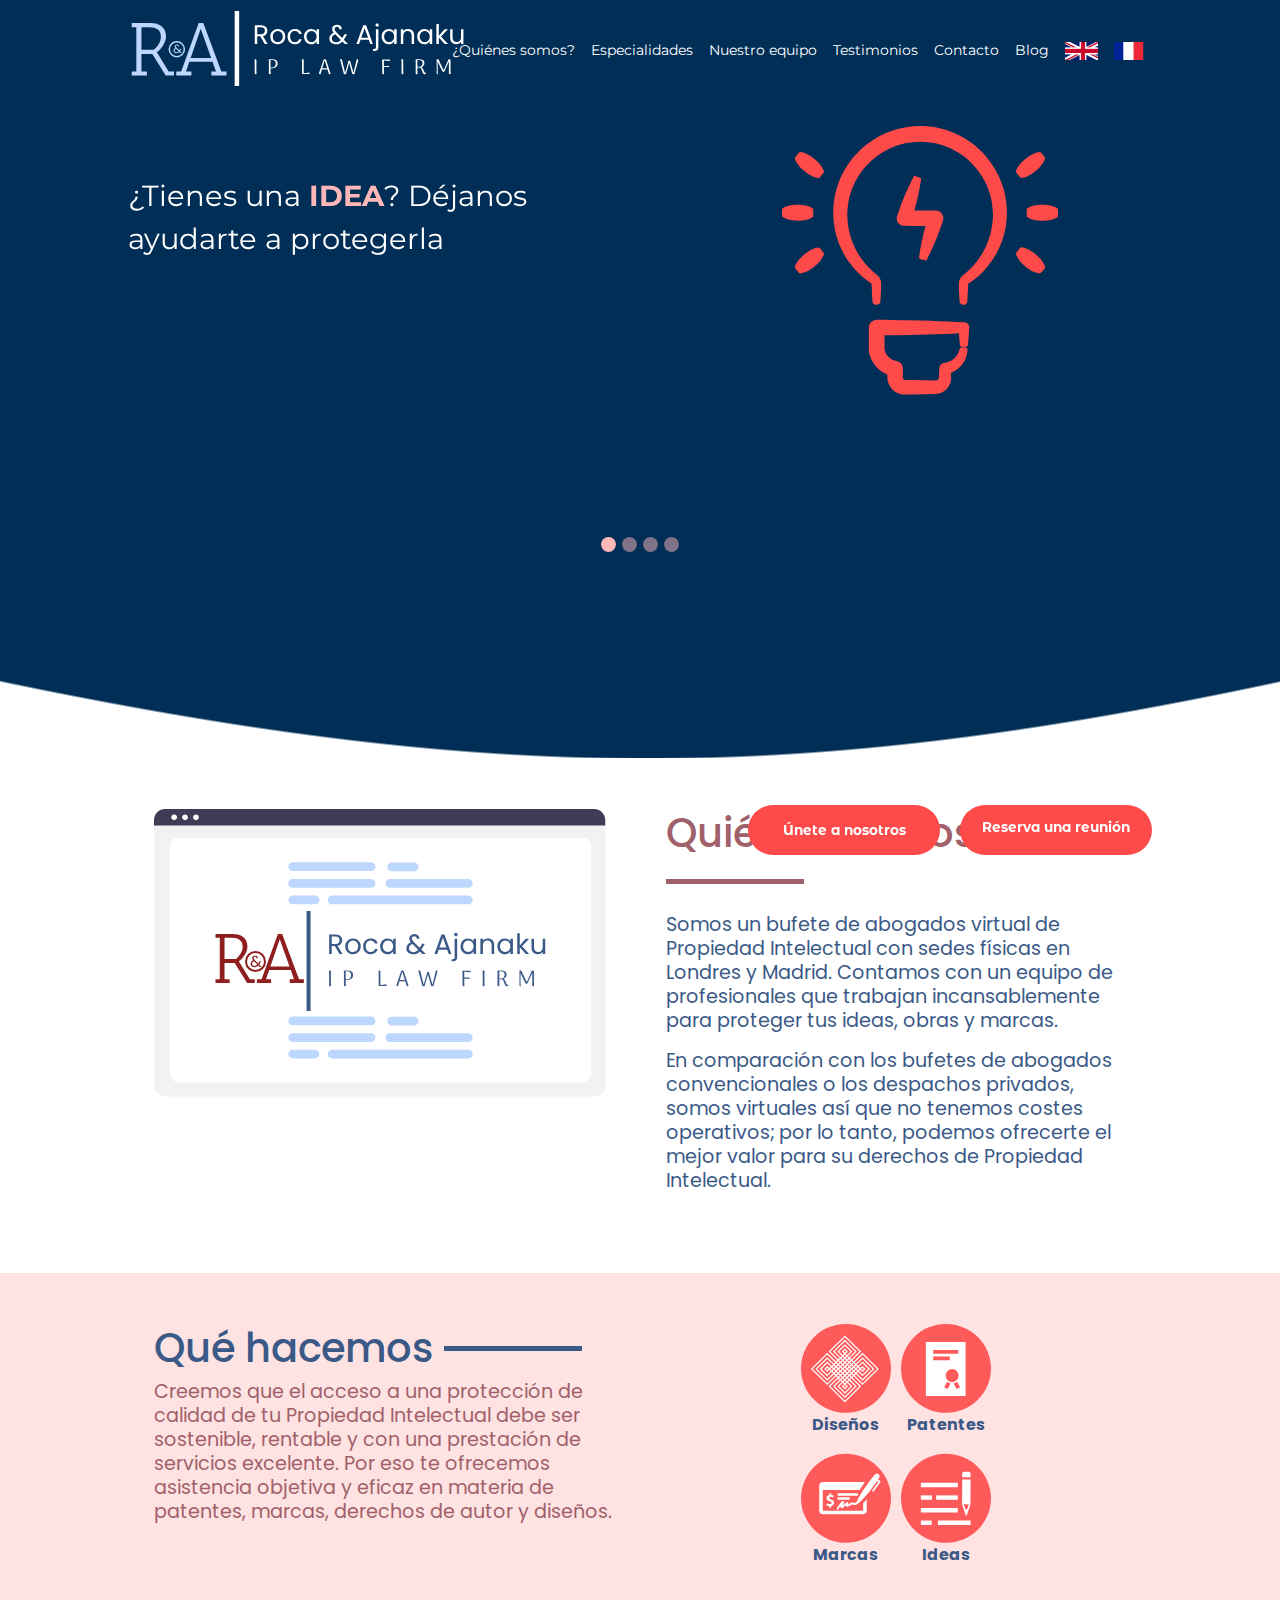
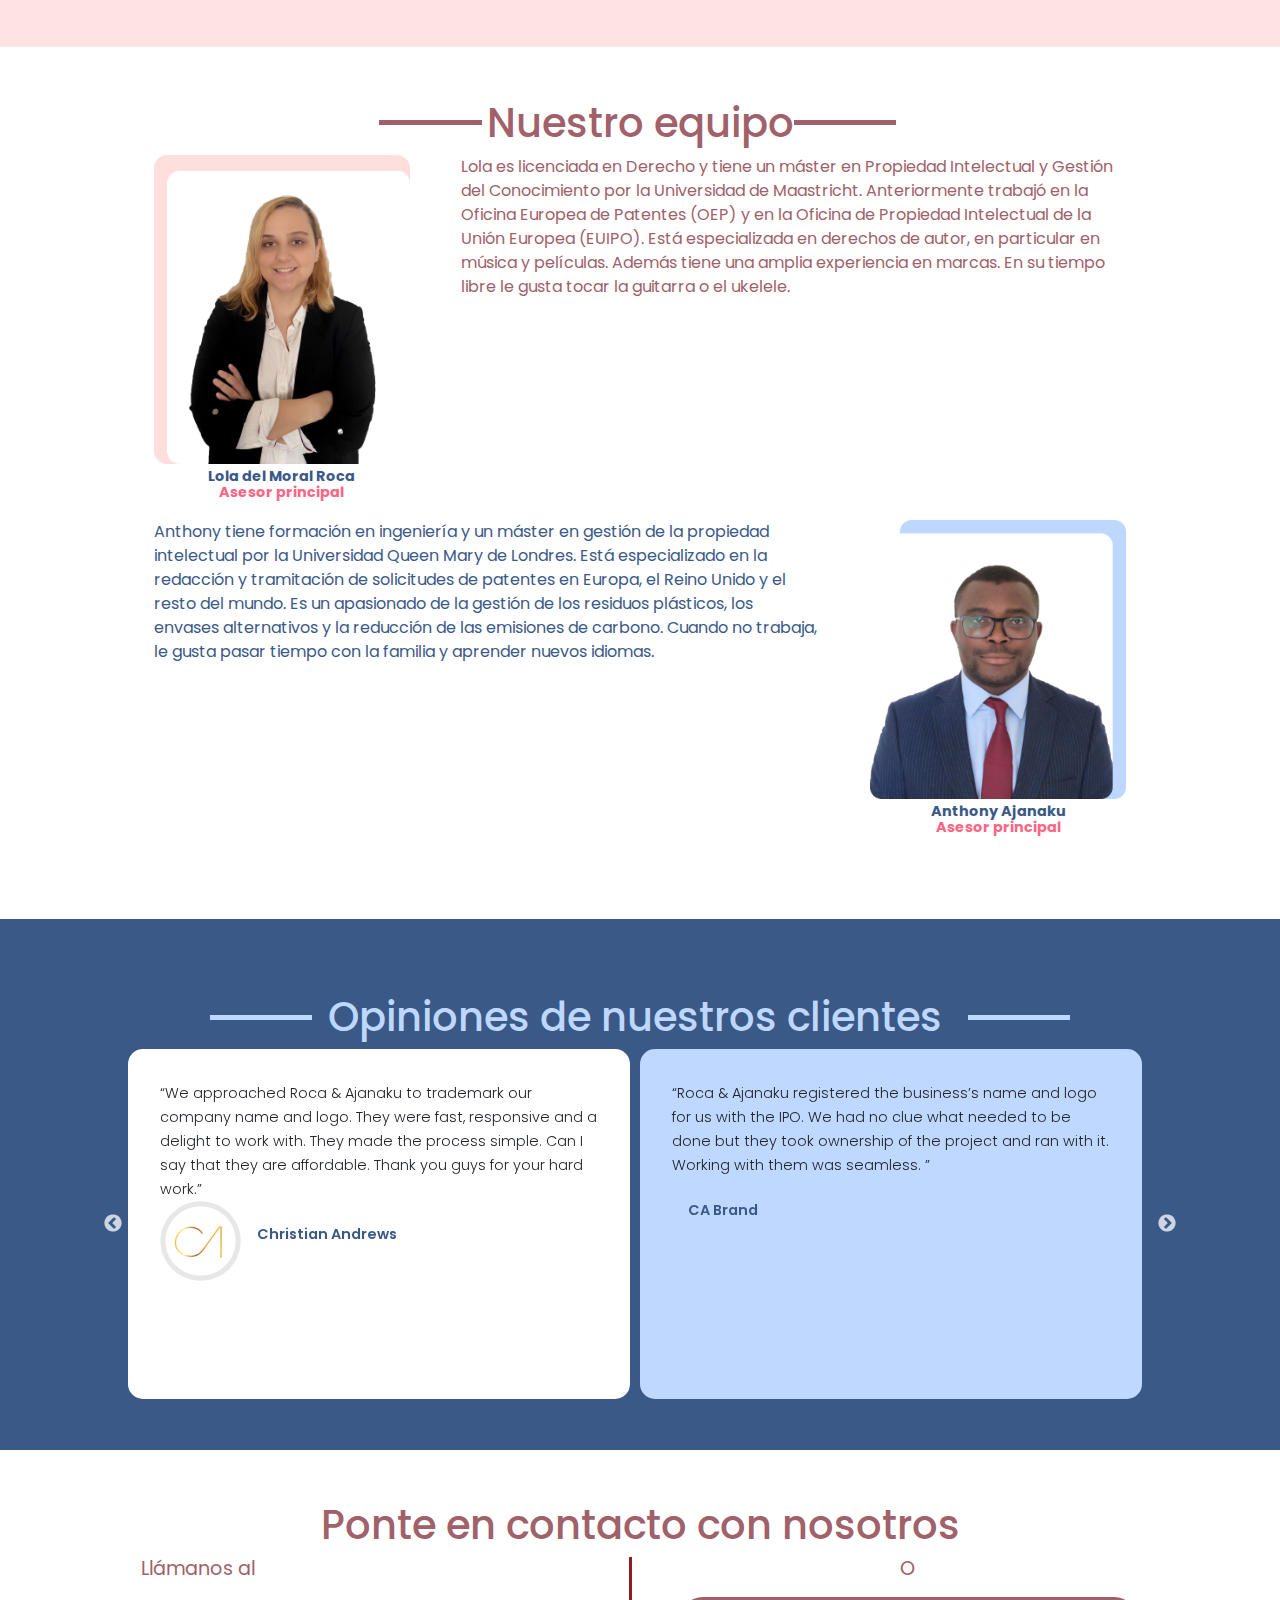
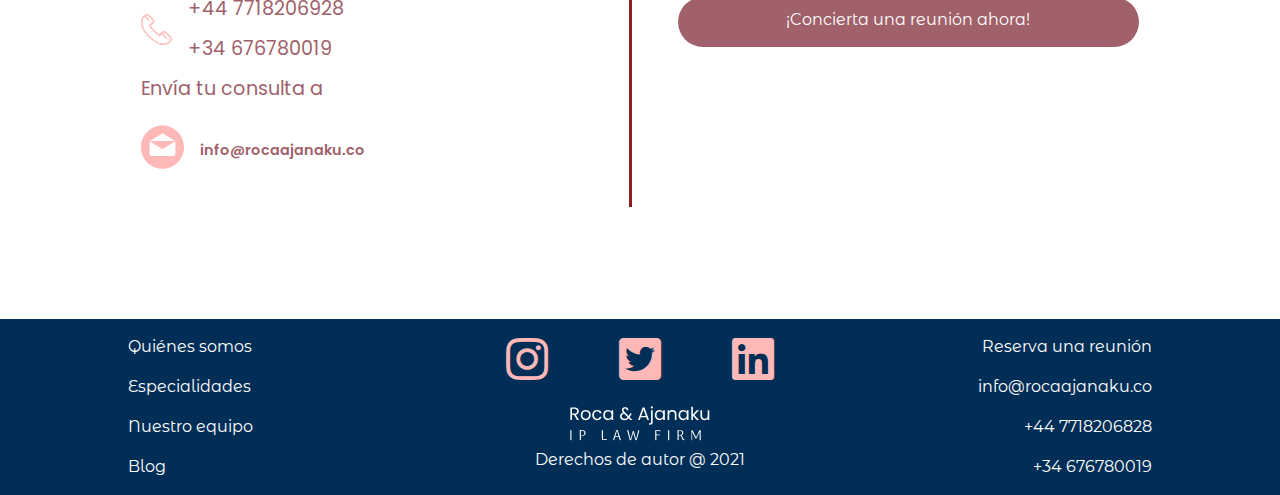
==== commit 616f135d: "final bugs fixed" ====
--- a/index_espanyol.html
+++ b/index_espanyol.html
@@ -102,12 +102,12 @@
                             <img src="./img/patents.svg" alt="patents-logo" class="img-fluid" >
                         </div>
                         <div class="demo-words col-sm-12 col-xs-12">
-                            <p class="text-top">¿Quieres proteger tu invención? ¿O quieres comprobar si tu invento es  <span style="color: #FFB8B8; font-weight: bolder;">PATÉNTABLE?</span>Podemos ayudarte</p>
+                            <p class="text-top">¿Quieres proteger tu invención? ¿O quieres comprobar si tu invento es  <span style="color: #FFB8B8; font-weight: bolder;">PATENTABLE?</span>Podemos ayudarte</p>
                         </div>
                     </div>
                     <div class="demo-inner desktop">
                         <div class="demo-words">
-                            <p class="text-top pt-5">¿Quieres proteger tu invención? ¿O quieres comprobar si tu invento es <span style="color: #FFB8B8; font-weight: bolder;">PATÉNTABLE?</span> Podemos ayudarte</p>
+                            <p class="text-top pt-5">¿Quieres proteger tu invención? ¿O quieres comprobar si tu invento es <span style="color: #FFB8B8; font-weight: bolder;">PATENTABLE?</span> Podemos ayudarte</p>
                         </div>
                         <div class="demo-img ">
                             <img src="./img/patents.svg" alt="patents-logo" class="img-fluid" >
@@ -162,7 +162,7 @@
         </section>
         <!-- meeting div -->
         <div id="fixed-bottom">
-            <button type="button" class="btn call2action" id="join-us" data-toggle="modal" data-target="#joinUsModal">Únete a nosotras</button>
+            <button type="button" class="btn call2action" id="join-us" data-toggle="modal" data-target="#joinUsModal">Únete a nosotros</button>
             <a href="https://calendly.com/roca-ajanaku" target="_blank" class="btn call2action">Reserva una reunión</a>
         </div>
           <!-- carosal ends -->
@@ -365,8 +365,8 @@
                 </div>
                 <div id="contact-line"></div>
                 <div class="righty text-center" >
-                    <p class="p-red">OR</p>
-                    <a target="_blank" href="https://calendly.com/roca-ajanaku" target="_blank" class="btn call2meeting"><p id="book">Concierta una reunión ahora!</p></a>
+                    <p class="p-red">O</p>
+                    <a target="_blank" href="https://calendly.com/roca-ajanaku" target="_blank" class="btn call2meeting"><p id="book">¡Concierta una reunión ahora!</p></a>
                 </div>
             </div>
 
@@ -378,6 +378,7 @@
                 <a href="#about-us"> <p class="mini">Quiénes somos</p></a>
                 <a href="#services"> <p class="mini">Especialidades</p></a>
                 <a href="#team"> <p class="mini">Nuestro equipo</p></a>
+                <a data-toggle="modal" data-target="#joinUsModal"><p class="mini">Únete a nosotros</p></a>
                 <a target="_blank" href="https://medium.com/@roca.ajanaku"> <p class="mini">Blog</p></a>
              </div>
 
@@ -424,20 +425,23 @@
           <div class="flexy">
               <div class="flexy-left">
                 <img src="img/logo-modal.svg" class="img-fluid" />
-                <p class="modal-p">Estaremos encantados de que se una a nosotros. Amablemente rellena el formulario y nos pondremos en contacto</p>
+                <p class="modal-p">Estaremos encantados de que se una a nosotros. Por favor reenvíe su CV<b> info@rocaajanaku.co </b> <br> de lo contrario <br> complete el formulario y nos pondremos en contacto</p>
                 <img src="img/bg-modal.svg" class="img-fluid" />
               </div>
               <div class="flexy-right">
                 <button type="button" class="close" data-dismiss="modal" aria-label="Close">
                     <span aria-hidden="true">&times;</span>
                   </button>
-                  <h3 class="modal-h3">Únete a nosotras</h3>
-                  <Form method="POST" enctype="multipart/form-data">
+                  <h3 class="modal-h3" id="modal-h3">Únete a nosotros</h3>
+                  <img src="img/wait_spanish.png" class="img-fluid" id="wait_gif"/>
+                  <img src="img/email_image.svg" class="img-fluid" id="email-image"/>
+                  <p class="modal-texty mt-2" id="modal-success">Hola, su CV ha sido entregado. Nos pondremos en contacto contigo lo antes posible. Gracias</p>
+                  <p class="modal-texty mt-2" id="modal-error">Lo sentimos, compruebe si no se le escapó ninguno de los campos del formulario y vuelva a intentarlo.</p>
+                  <Form id="fileinfo" enctype="multipart/form-data" method="post" name="fileinfo">
                       <input type="text" placeholder="Nombre" class="form-control mb-3" id="name"/>
                       <input type="text" placeholder="Correo electrónico" class="form-control mb-3" id="email"/>
                       <input type="text" placeholder="Teléfono" class="form-control mb-3" id="phonenumber"/>
-                      <label for="exampleFormControlFile1" class="input-label">Sube tu curriculum vitae</label>
-                      <input type="file" class="form-control-file mb-3" id="attach">
+                      <input type="text" placeholder="Resume Link" class="form-control mb-3" id="resumelink"/>
                       <button type="button" class="form-control input-submit" id="send_submit">Enviar</button>
                   </Form>
               </div>
--- a/css/roca.css
+++ b/css/roca.css
@@ -20,6 +20,19 @@
     color:#E6E6E6;
     font-weight: bolder;
     font-family: 'Poppins';
+}
+#modal-error{
+    color:#FF4A4A;
+    font-family: "Poppins";
+    display: none;
+}
+#modal-success{
+    color:#fff;
+    font-family: "Poppins";
+    display: none;
+}
+#email-image{
+    display: none;
 }
 .modal-p{
     text-align: center;
@@ -70,6 +83,10 @@
     justify-content: flex-end;
     width:100%;
     display: flex;
+}
+#wait_gif{
+    display: none;
+    margin:auto;
 }
 .call2action{
      
@@ -258,7 +275,7 @@
     color: #A0616A!important;
 }
 .right, .left, .lefty, .righty{
-    width:50%;
+    width:45%;
 }
 .right-team-top, .left-team-bottom{
     width:65%;
@@ -404,6 +421,11 @@
     font-size: 1rem;
     font-family: 'Poppins';
     font-weight: bold;
+}
+.img-service:hover{
+    background-color: #3A5987;
+    cursor: pointer;
+    border-radius: 50%;
 }
 .modal-close{
     text-align: right;
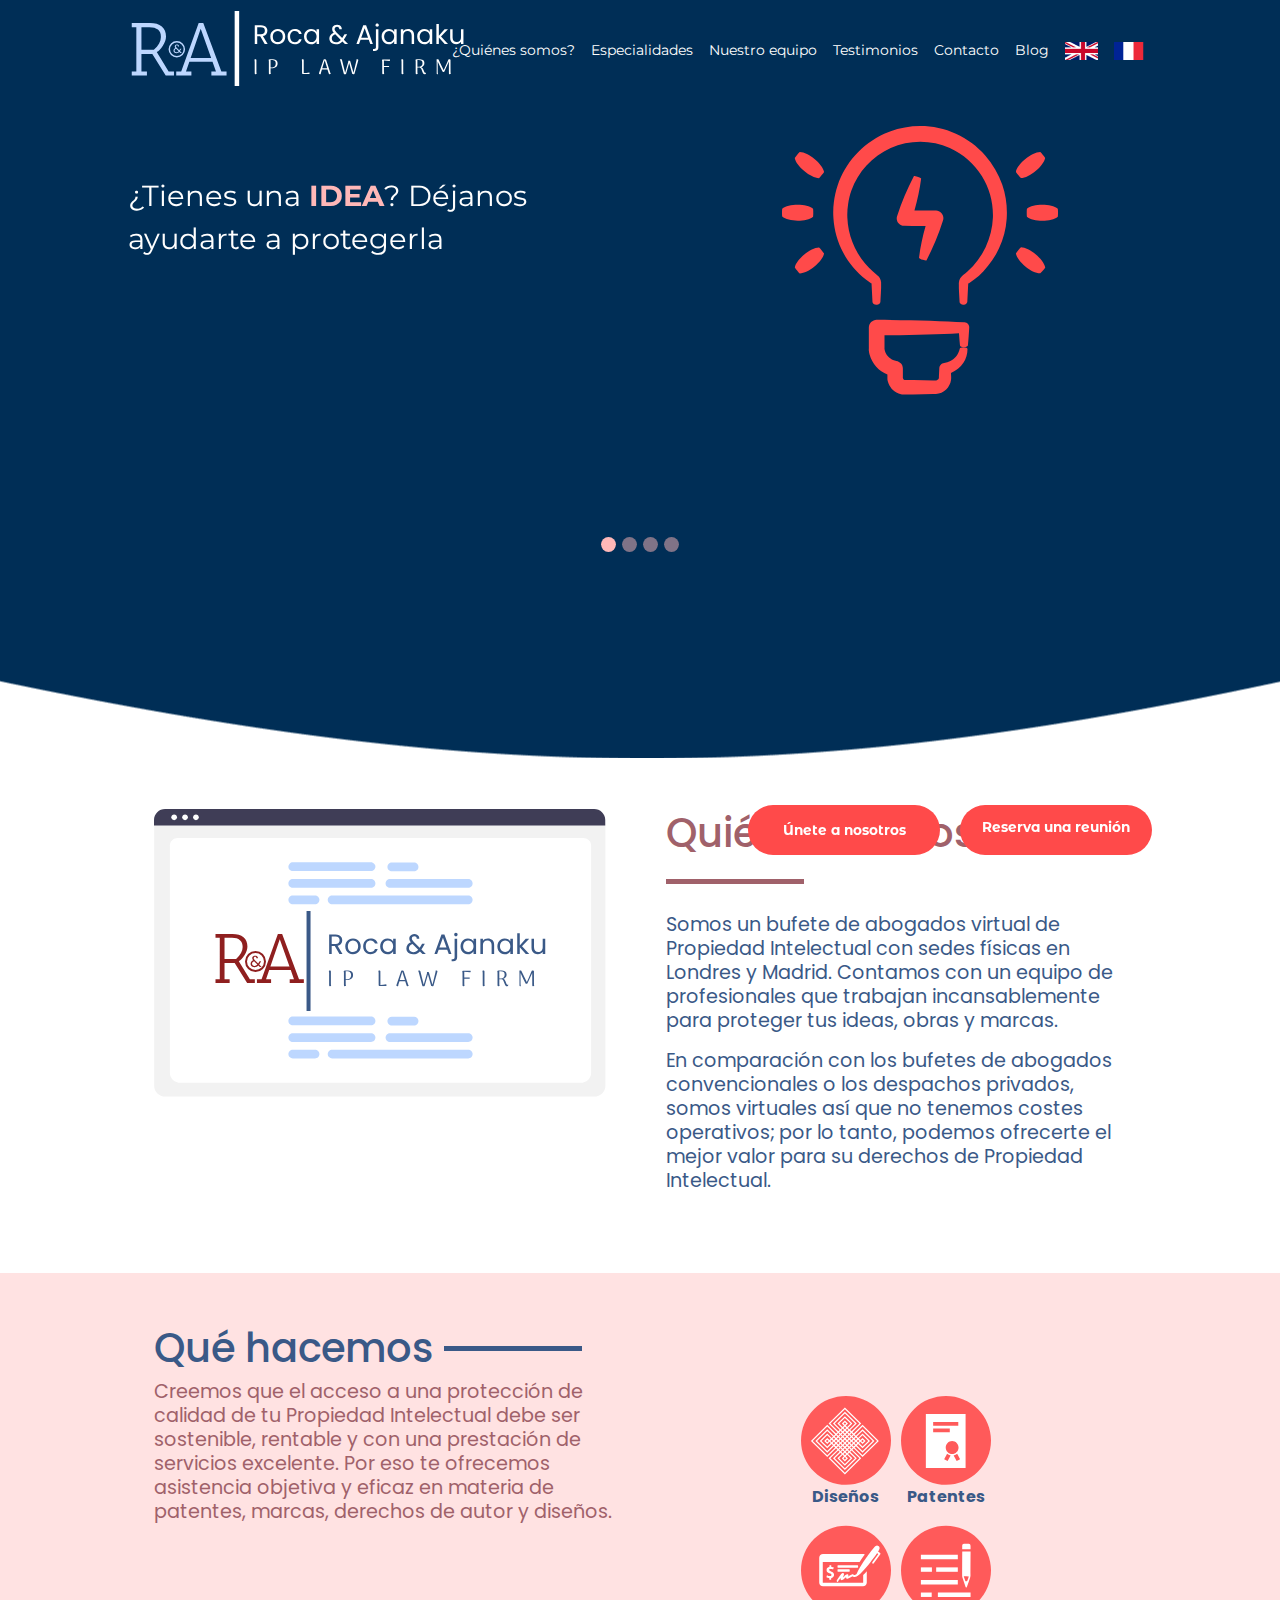
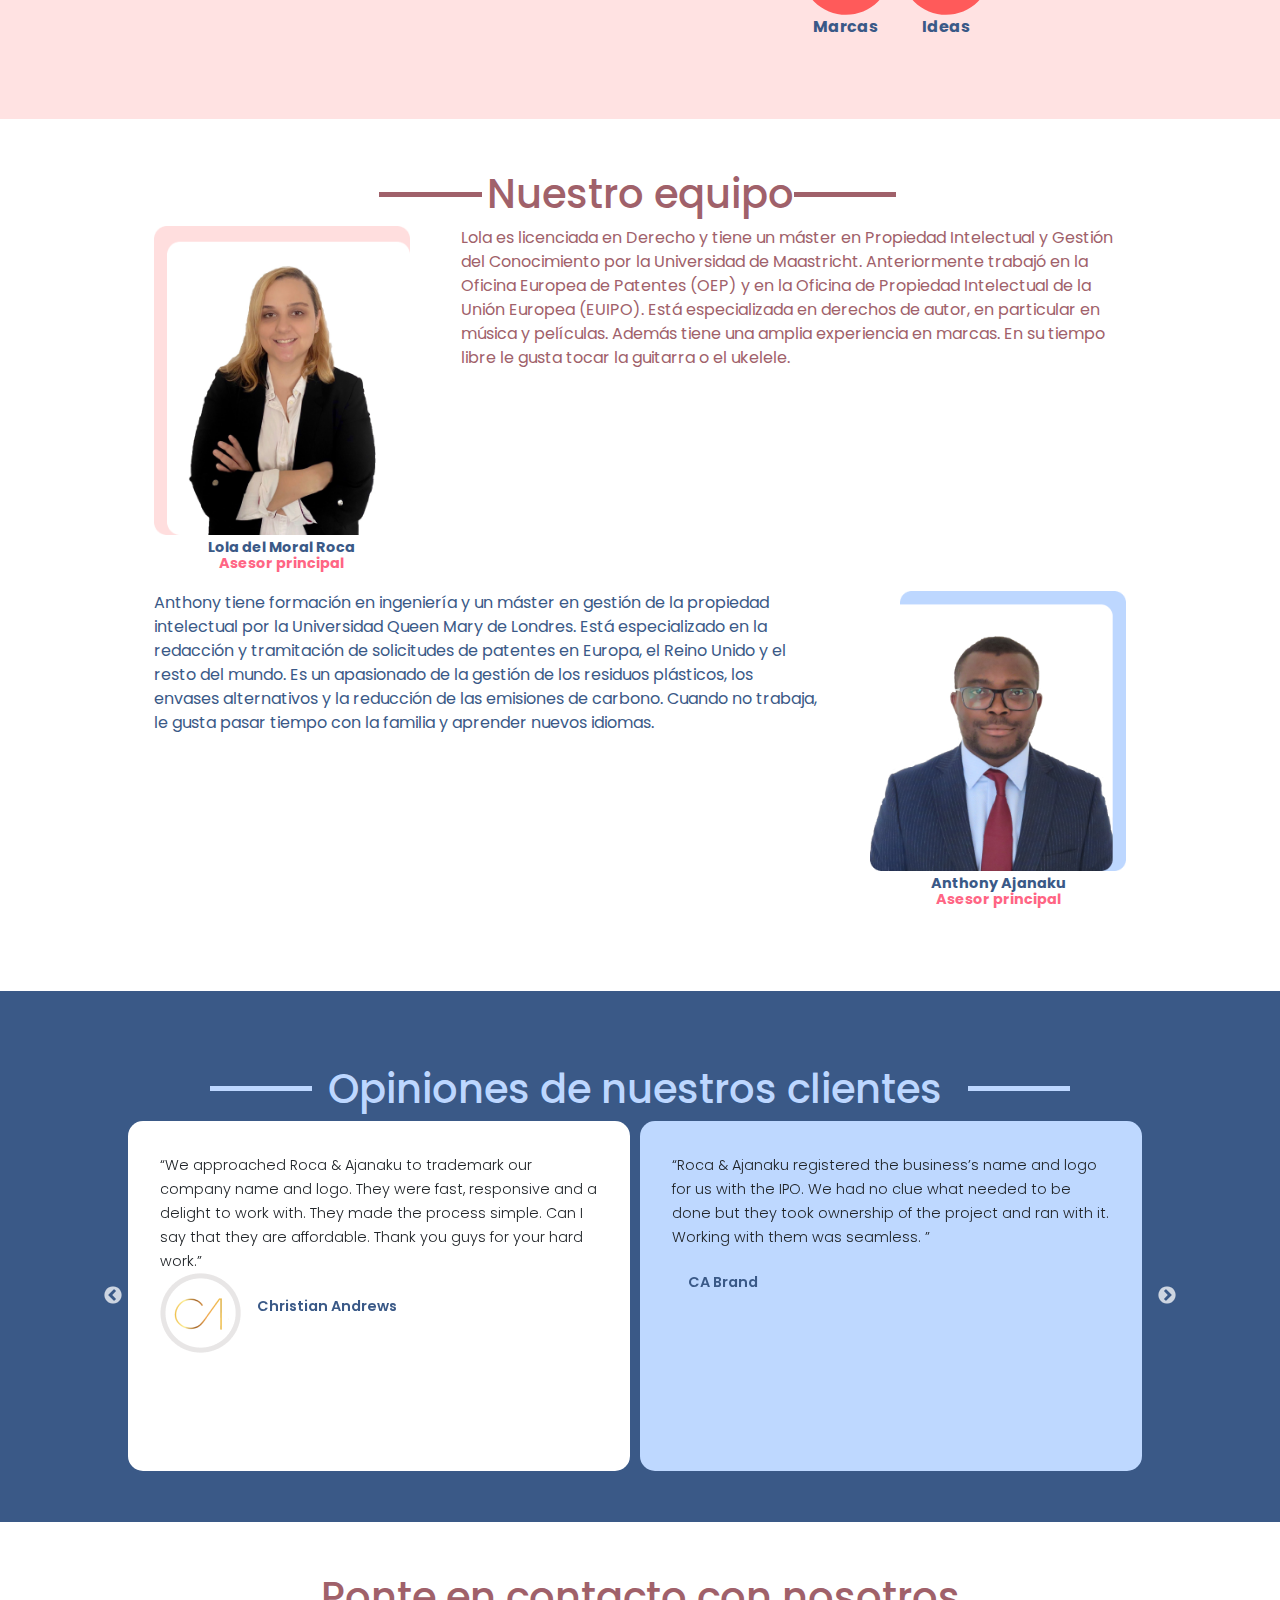
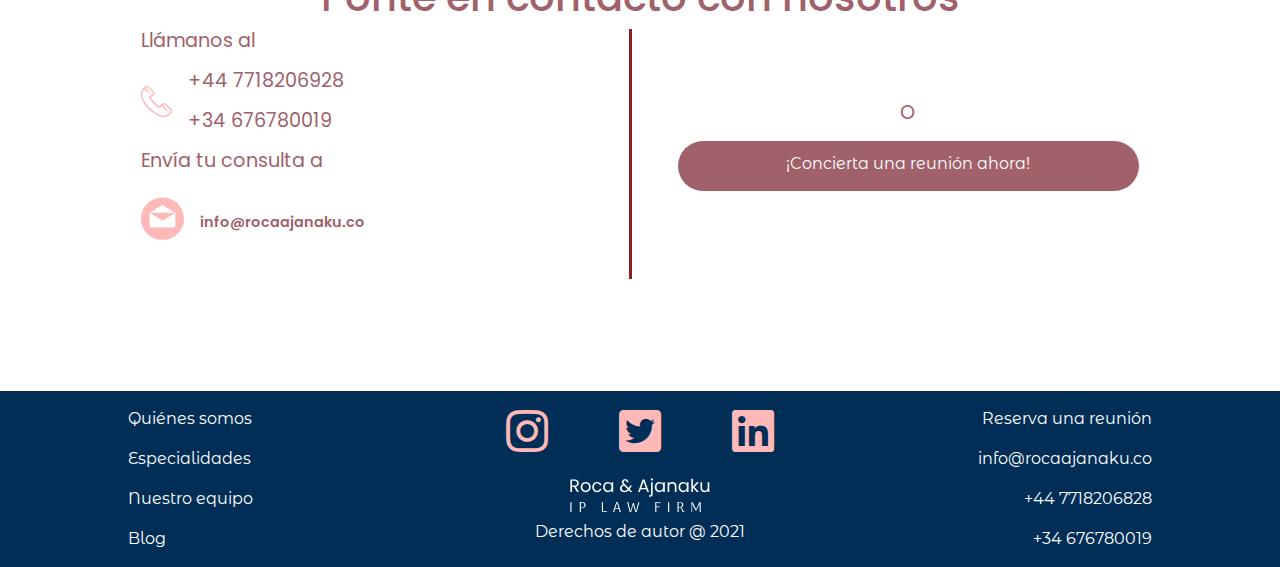
==== commit 38aef0fb: "final bugs fixed" ====
--- a/index_espanyol.html
+++ b/index_espanyol.html
@@ -191,11 +191,11 @@
                 </div>
                 <div class="righty">
                     <div class="flex-container">
-                        <div>
+                        <div data-toggle="modal" data-target="#designModal">
                             <img src="./img/design_small.svg" alt="we-do-logo" class="img-fluid img-service">
                             <p class="p-inner">Diseños</p>
                         </div>
-                        <div>
+                        <div data-toggle="modal" data-target="#patentModal">
                             <img src="./img/patents-small.svg" alt="we-do-logo" class="img-fluid img-service">
                             <p class="p-inner">Patentes</p>
                         </div>
@@ -425,7 +425,7 @@
           <div class="flexy">
               <div class="flexy-left">
                 <img src="img/logo-modal.svg" class="img-fluid" />
-                <p class="modal-p">Estaremos encantados de que se una a nosotros. Por favor reenvíe su CV<b> info@rocaajanaku.co </b> <br> de lo contrario <br> complete el formulario y nos pondremos en contacto</p>
+                <p class="modal-p">Estaremos encantados de que se una a nosotros. Por favor enviar su CV<b> info@rocaajanaku.co </b> <br> de lo contrario <br> complete el formulario y nos pondremos en contacto</p>
                 <img src="img/bg-modal.svg" class="img-fluid" />
               </div>
               <div class="flexy-right">
@@ -433,6 +433,7 @@
                     <span aria-hidden="true">&times;</span>
                   </button>
                   <h3 class="modal-h3" id="modal-h3">Únete a nosotros</h3>
+                  <p class="modal-p" id="mobile-p">Estaremos encantados de que se una a nosotros. Por favor enviar su CV<b> info@rocaajanaku.co </b> <br> de lo contrario <br> complete el formulario y nos pondremos en contacto</p>
                   <img src="img/wait_spanish.png" class="img-fluid" id="wait_gif"/>
                   <img src="img/email_image.svg" class="img-fluid" id="email-image"/>
                   <p class="modal-texty mt-2" id="modal-success">Hola, su CV ha sido entregado. Nos pondremos en contacto contigo lo antes posible. Gracias</p>
@@ -496,6 +497,51 @@
                 <li class="list-group-item">Redacción de contratos de cesión de derechos</li>
                 <li class="list-group-item">Negociación de pagos por explotación de derechos</li>
                 <li class="list-group-item">y mucho más</li>
+              </ul>
+        </div>
+      </div>
+    </div>
+  </div>
+
+    <!-- Patent Modal -->
+<!-- Modal -->
+<div class="modal fade" id="patentModal" tabindex="-1" aria-labelledby="exampleModalLabel" aria-hidden="true">
+    <div class="modal-dialog modal-dia">
+      <div class="modal-content">
+        <button type="button" class="close modal-close" data-dismiss="modal" aria-label="Close">
+            <span aria-hidden="true">&times;</span>
+          </button>
+        <div class="modal-body">
+            <ul class="list-group">
+                <li class="list-group-item" >Presentación en la Oficina de Propiedad Intelectual del Reino Unido (IPO), en la Oficina Española de Patentes y Marcas (OEPM) y en la Oficina Europea de Patentes (EPO)</li>
+                <li class="list-group-item">Fase nacional (PCT y patente europea)</li>
+                <li class="list-group-item">Asesoramiento legal para la estrategia de patentes</li>
+                <li class="list-group-item">Defensa</li>
+                <li class="list-group-item">Oposición</li>
+                <li class="list-group-item">Recursos</li>
+                <li class="list-group-item">Revocación</li>
+                <li class="list-group-item">Y más</li>
+              </ul>
+        </div>
+      </div>
+    </div>
+  </div>
+
+    <!-- Design Modal -->
+<!-- Modal -->
+<div class="modal fade" id="designModal" tabindex="-1" aria-labelledby="exampleModalLabel" aria-hidden="true">
+    <div class="modal-dialog modal-dia">
+      <div class="modal-content">
+        <button type="button" class="close modal-close" data-dismiss="modal" aria-label="Close">
+            <span aria-hidden="true">&times;</span>
+          </button>
+        <div class="modal-body">
+            <ul class="list-group">
+                <li class="list-group-item" >Registro en la EUIPO</li>
+                <li class="list-group-item">Registro en el Reino Unido y España</li>
+                <li class="list-group-item">Pruebas de creación</li>
+                <li class="list-group-item">Licencias</li>
+                <li class="list-group-item">Litigios</li>
               </ul>
         </div>
       </div>
--- a/css/roca.css
+++ b/css/roca.css
@@ -7,7 +7,7 @@
     padding:0;
 }
 .modal-dialog {
-    max-width: 80%;
+    max-width: 60%;
 }
 .flexy {
     display: flex;
@@ -277,11 +277,17 @@
 .right, .left, .lefty, .righty{
     width:45%;
 }
+.righty{
+    padding-top:7%;
+}
 .right-team-top, .left-team-bottom{
     width:65%;
 }
 .left-team-top, .right-team-bottom{
     width:25%;
+}
+#mobile-p{
+    display: none;
 }
 .name{
     font-family: Poppins;
@@ -444,7 +450,7 @@
         width: 100%;
     }
     .modal-content {
-        height:70vh;
+        height:80vh;
     }
     .modal-dialog {
         max-width: 100%;
@@ -888,6 +894,10 @@
         margin: 0;
         margin-top: -3vh;
     }
+    #mobile-p{
+        display: block;
+        color:#fff;
+    }
 }
 @media only screen and (min-width: 710px)and (max-width: 830px) {
     #demo {
